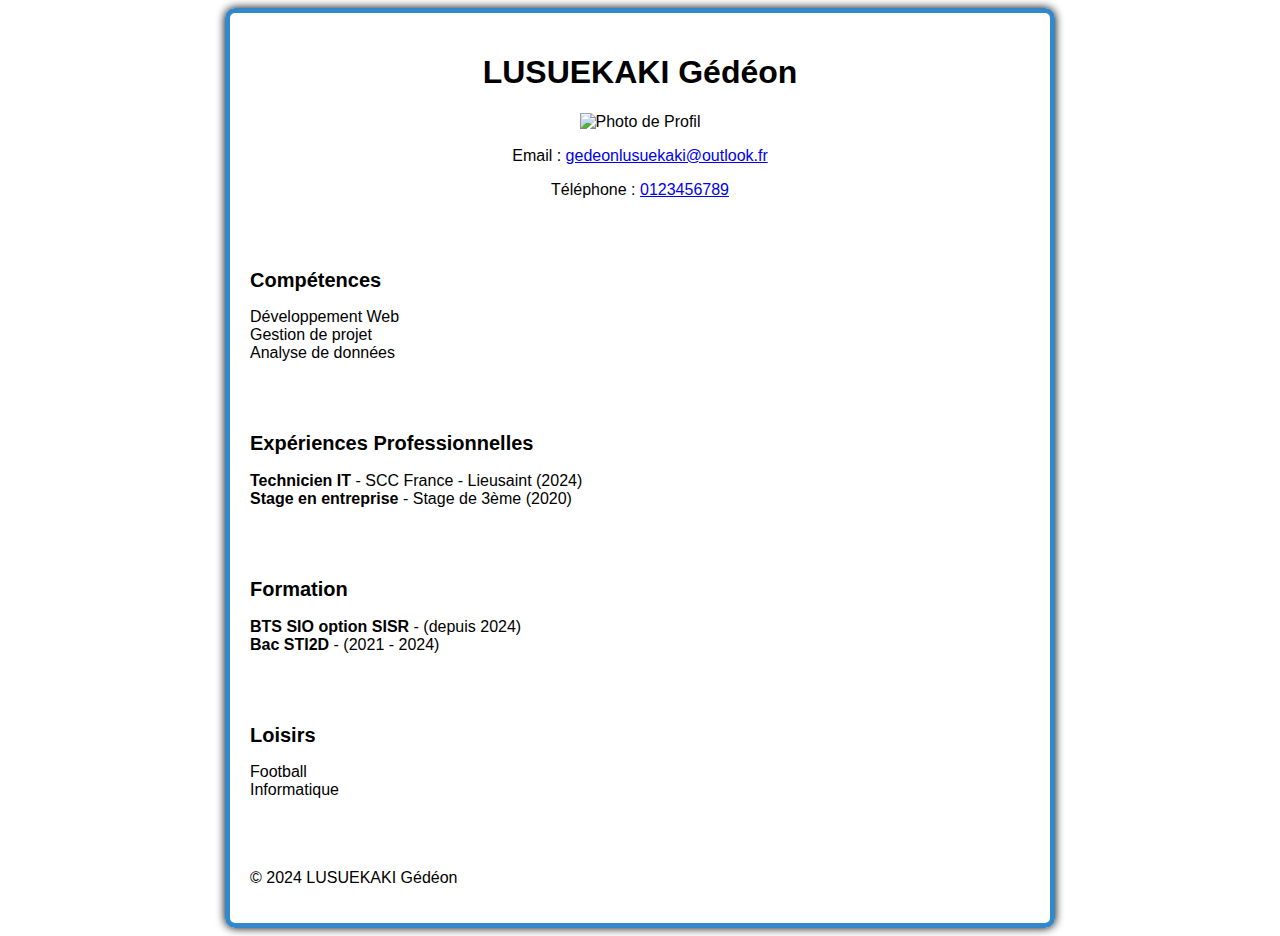
==== Missions/Mission 5/CV.html @ b761935f "Rename cv.html to CV.html" ====
<!DOCTYPE html>
<html lang="fr">
<head>
    <meta charset="UTF-8">
    <meta name="viewport" content="width=device-width, initial-scale=1.0">
    <link rel="stylesheet" href="style.css">
    <title>Mon CV</title>
</head>
<body>
    <div class="container">
        <header>
            <h1>LUSUEKAKI Gédéon</h1>
            <img src="GEDEONPHOTO.jpg" alt="Photo de Profil" class="profile-pic">
            <p>Email : <a href="mailto:gedeonlusuekaki@outlook.fr">gedeonlusuekaki@outlook.fr</a></p>
            <p>Téléphone : <a href="tel:0123456789">0123456789</a></p>
        </header>
        
        <section class="skills">
            <h2>Compétences</h2>
            <ul>
                <li>Développement Web</li>
                <li>Gestion de projet</li>
                <li>Analyse de données</li>
            </ul>
        </section>
        
        <section class="experience">
            <h2>Expériences Professionnelles</h2>
            <ul>
                <li><strong>Technicien IT</strong> - SCC France - Lieusaint (2024)</li>
                <li><strong>Stage en entreprise</strong> - Stage de 3ème (2020)</li>
            </ul>
        </section>
        
        <section class="education">
            <h2>Formation</h2>
            <ul>
                <li><strong>BTS SIO option SISR</strong> - (depuis 2024)</li>
                <li><strong>Bac STI2D</strong> - (2021 - 2024)</li>
            </ul>
        </section>
        
        <section class="hobbies">
            <h2>Loisirs</h2>
            <ul>
                <li>Football</li>
                <li>Informatique</li>
            </ul>
        </section>
        
        <footer>
            <p>© 2024 LUSUEKAKI Gédéon</p>
        </footer>
    </div>
</body>
</html>
---- Missions/Mission 5/style.css ----
/* Nom : Votre Nom Prénom */

body {
    font-size: 16px;
    font-family: Arial, sans-serif;
}

.container {
    width: 780px;
    margin: auto;
    border: 5px solid #3388CC;
    border-radius: 10px;
    box-shadow: 0 0 10px black;
    padding: 20px;
}

header {
    text-align: center;
}

h1, h2 {
    font-weight: bold;
}

h2 {
    font-size: 20px;
    margin-top: 70px; /* Espace entre les sections */
}

ul {
    list-style-type: none; /* Supprime les puces */
    padding-left: 0;
}

section {
    margin-bottom: 70px; /* Espace entre les sections */
}

/* Media queries pour responsivité */
@media screen and (max-width: 768px) {
    .container {
        width: 90%; /* Ajustement de la largeur */
    }
}
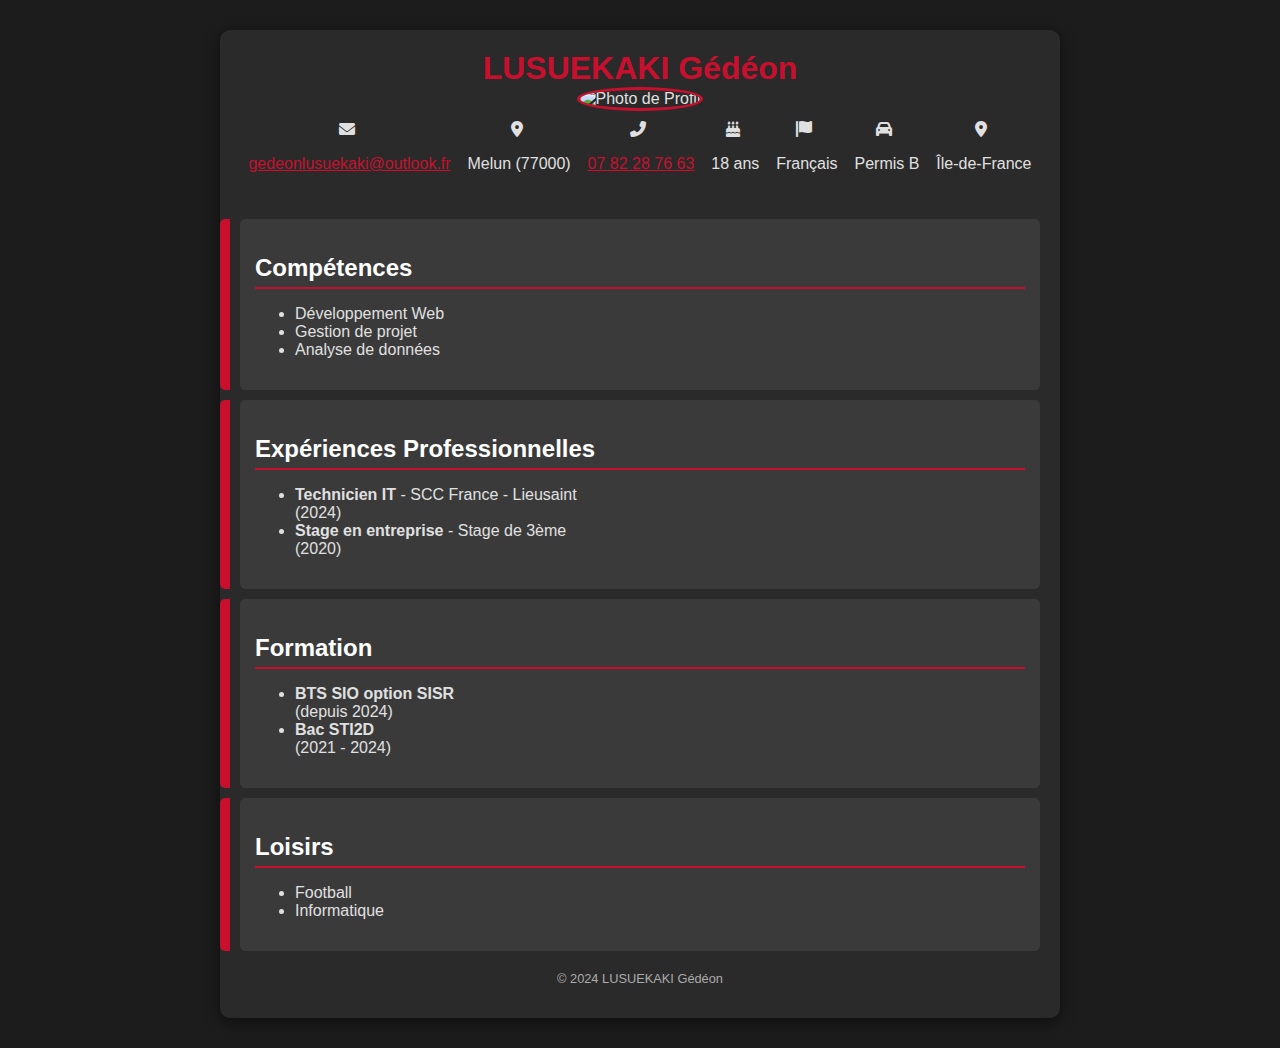
==== commit 35945221: "Résolution des conflits" ====
--- a/Missions/Mission 5/CV.html
+++ b/Missions/Mission 5/CV.html
@@ -3,19 +3,118 @@
 <head>
     <meta charset="UTF-8">
     <meta name="viewport" content="width=device-width, initial-scale=1.0">
-    <link rel="stylesheet" href="style.css">
     <title>Mon CV</title>
+    <link rel="stylesheet" href="https://cdnjs.cloudflare.com/ajax/libs/font-awesome/6.0.0-beta3/css/all.min.css"> <!-- Importation des icônes -->
+    <style>
+        body {
+            background-color: #1C1C1C; /* Fond sombre */
+            color: #E0E0E0; /* Couleur de texte claire */
+            font-family: Arial, sans-serif;
+            margin: 0;
+            padding: 0;
+        }
+        .container {
+            max-width: 800px;
+            margin: 30px auto;
+            padding: 20px;
+            background-color: #2A2A2A; /* Fond du CV */
+            border-radius: 10px;
+            box-shadow: 0 4px 15px rgba(0, 0, 0, 0.5);
+        }
+        header {
+            text-align: center;
+            margin-bottom: 30px;
+        }
+        .profile-pic {
+            width: 120px;
+            height: auto;
+            border-radius: 50%;
+            border: 3px solid #C8102E; /* Bordure rouge */
+        }
+        h1 {
+            margin: 0;
+            color: #C8102E; /* Rouge pour le nom */
+        }
+        h2 {
+            color: #FFFFFF; /* Couleur blanche pour les sous-titres */
+            border-bottom: 2px solid #C8102E; /* Ligne rouge sous les titres */
+            padding-bottom: 5px;
+            margin-bottom: 15px;
+        }
+        section {
+            background: #3A3A3A; /* Fond gris clair pour les sections */
+            padding: 15px;
+            margin: 10px 0;
+            border-radius: 5px;
+            position: relative; /* Position relative pour les éléments de style */
+        }
+        section:before {
+            content: '';
+            position: absolute;
+            top: 0;
+            left: -20px; /* Positionnement à gauche */
+            height: 100%;
+            width: 10px; /* Largeur de la barre */
+            background: #C8102E; /* Couleur rouge */
+            border-radius: 5px 0 0 5px; /* Bords arrondis */
+        }
+        .contact-info {
+            display: flex;
+            justify-content: space-around;
+            margin: 10px 0;
+        }
+        .contact-info div {
+            text-align: center;
+        }
+        footer {
+            text-align: center;
+            margin-top: 20px;
+            font-size: 0.8em;
+            color: #aaa; /* Couleur grise pour le pied de page */
+        }
+        .icon {
+            margin-right: 5px; /* Espace entre l'icône et le texte */
+        }
+    </style>
 </head>
 <body>
     <div class="container">
         <header>
             <h1>LUSUEKAKI Gédéon</h1>
             <img src="GEDEONPHOTO.jpg" alt="Photo de Profil" class="profile-pic">
-            <p>Email : <a href="mailto:gedeonlusuekaki@outlook.fr">gedeonlusuekaki@outlook.fr</a></p>
-            <p>Téléphone : <a href="tel:0123456789">0123456789</a></p>
+            <div class="contact-info">
+                <div>
+                    <i class="fas fa-envelope icon"></i>
+                    <p><a href="mailto:gedeonlusuekaki@outlook.fr" style="color: #C8102E;">gedeonlusuekaki@outlook.fr</a></p>
+                </div>
+                <div>
+                    <i class="fas fa-map-marker-alt icon"></i>
+                    <p>Melun (77000)</p>
+                </div>
+                <div>
+                    <i class="fas fa-phone-alt icon"></i>
+                    <p><a href="tel:0782287663" style="color: #C8102E;">07 82 28 76 63</a></p>
+                </div>
+                <div>
+                    <i class="fas fa-birthday-cake icon"></i>
+                    <p>18 ans</p>
+                </div>
+                <div>
+                    <i class="fas fa-flag icon"></i>
+                    <p>Français</p>
+                </div>
+                <div>
+                    <i class="fas fa-car icon"></i>
+                    <p>Permis B</p>
+                </div>
+                <div>
+                    <i class="fas fa-map-marker-alt icon"></i>
+                    <p>Île-de-France</p>
+                </div>
+            </div>
         </header>
-        
-        <section class="skills">
+
+        <section>
             <h2>Compétences</h2>
             <ul>
                 <li>Développement Web</li>
@@ -23,24 +122,36 @@
                 <li>Analyse de données</li>
             </ul>
         </section>
-        
-        <section class="experience">
+
+        <section>
             <h2>Expériences Professionnelles</h2>
             <ul>
-                <li><strong>Technicien IT</strong> - SCC France - Lieusaint (2024)</li>
-                <li><strong>Stage en entreprise</strong> - Stage de 3ème (2020)</li>
+                <li>
+                    <strong>Technicien IT</strong> - SCC France - Lieusaint
+                    <div class="date">(2024)</div>
+                </li>
+                <li>
+                    <strong>Stage en entreprise</strong> - Stage de 3ème
+                    <div class="date">(2020)</div>
+                </li>
             </ul>
         </section>
-        
-        <section class="education">
+
+        <section>
             <h2>Formation</h2>
             <ul>
-                <li><strong>BTS SIO option SISR</strong> - (depuis 2024)</li>
-                <li><strong>Bac STI2D</strong> - (2021 - 2024)</li>
+                <li>
+                    <strong>BTS SIO option SISR</strong>
+                    <div class="date">(depuis 2024)</div>
+                </li>
+                <li>
+                    <strong>Bac STI2D</strong>
+                    <div class="date">(2021 - 2024)</div>
+                </li>
             </ul>
         </section>
-        
-        <section class="hobbies">
+
+        <section>
             <h2>Loisirs</h2>
             <ul>
                 <li>Football</li>
